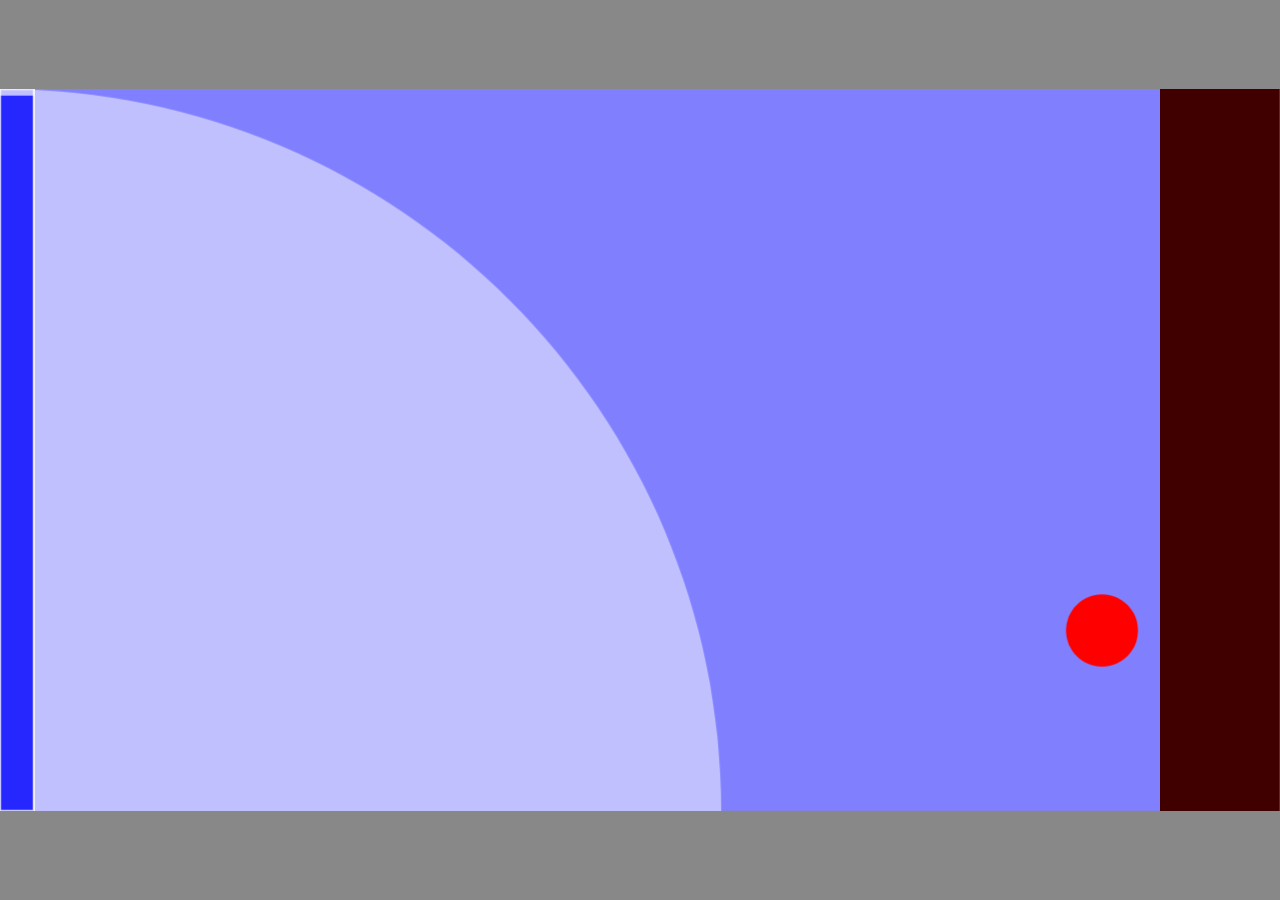
==== index.html @ 63246ddb "First" ====
<!DOCTYPE HTML>
<html>

<head>
    <meta charset="utf-8">
    <title>Egret</title>
    <meta name="viewport" content="width=device-width,initial-scale=1, minimum-scale=1, maximum-scale=1, user-scalable=no" />
    <meta name="apple-mobile-web-app-capable" content="yes" />
    <meta name="full-screen" content="true" />
    <meta name="screen-orientation" content="portrait" />
    <meta name="x5-fullscreen" content="true" />
    <meta name="360-fullscreen" content="true" />
    <style>
        html, body {
            -ms-touch-action: none;
            background: #888888;
            padding: 0;
            border: 0;
            margin: 0;
            height: 100%;
        }
    </style>
</head>

<body>
    <div style="margin: auto;width: 100%;height: 100%;" class="egret-player"
         data-entry-class="Main"
         data-orientation="portrait"
         data-scale-mode="showAll"
         data-frame-rate="30"
         data-content-width="640"
         data-content-height="1136"
         data-multi-fingered="2"
         data-show-fps="false" data-show-log="false"
         data-show-fps-style="x:0,y:0,size:12,textColor:0xffffff,bgAlpha:0.9">
    </div>
<script>
    var loadScript = function (list, callback) {
        var loaded = 0;
        var loadNext = function () {
            loadSingleScript(list[loaded], function () {
                loaded++;
                if (loaded >= list.length) {
                    callback();
                }
                else {
                    loadNext();
                }
            })
        };
        loadNext();
    };

    var loadSingleScript = function (src, callback) {
        var s = document.createElement('script');
        s.async = false;
        s.src = src;
        s.addEventListener('load', function () {
            s.parentNode.removeChild(s);
            s.removeEventListener('load', arguments.callee, false);
            callback();
        }, false);
        document.body.appendChild(s);
    };

    var xhr = new XMLHttpRequest();
    xhr.open('GET', './manifest.json?v=' + Math.random(), true);
    xhr.addEventListener("load", function () {
        var manifest = JSON.parse(xhr.response);
        var list = manifest.initial.concat(manifest.game);
        loadScript(list, function () {
            /**
             * {
             * "renderMode":, //Engine rendering mode, "canvas" or "webgl"
             * "audioType": 0 //Use the audio type, 0: default, 2: web audio, 3: audio
             * "antialias": //Whether the anti-aliasing is enabled in WebGL mode, true: on, false: off, defaults to false
             * "calculateCanvasScaleFactor": //a function return canvas scale factor
             * }
             **/
            egret.runEgret({ renderMode: "webgl", audioType: 0, calculateCanvasScaleFactor:function(context) {
                var backingStore = context.backingStorePixelRatio ||
                    context.webkitBackingStorePixelRatio ||
                    context.mozBackingStorePixelRatio ||
                    context.msBackingStorePixelRatio ||
                    context.oBackingStorePixelRatio ||
                    context.backingStorePixelRatio || 1;
                return (window.devicePixelRatio || 1) / backingStore;
            }});
        });
    });
    xhr.send(null);
</script>
</body>

</html>
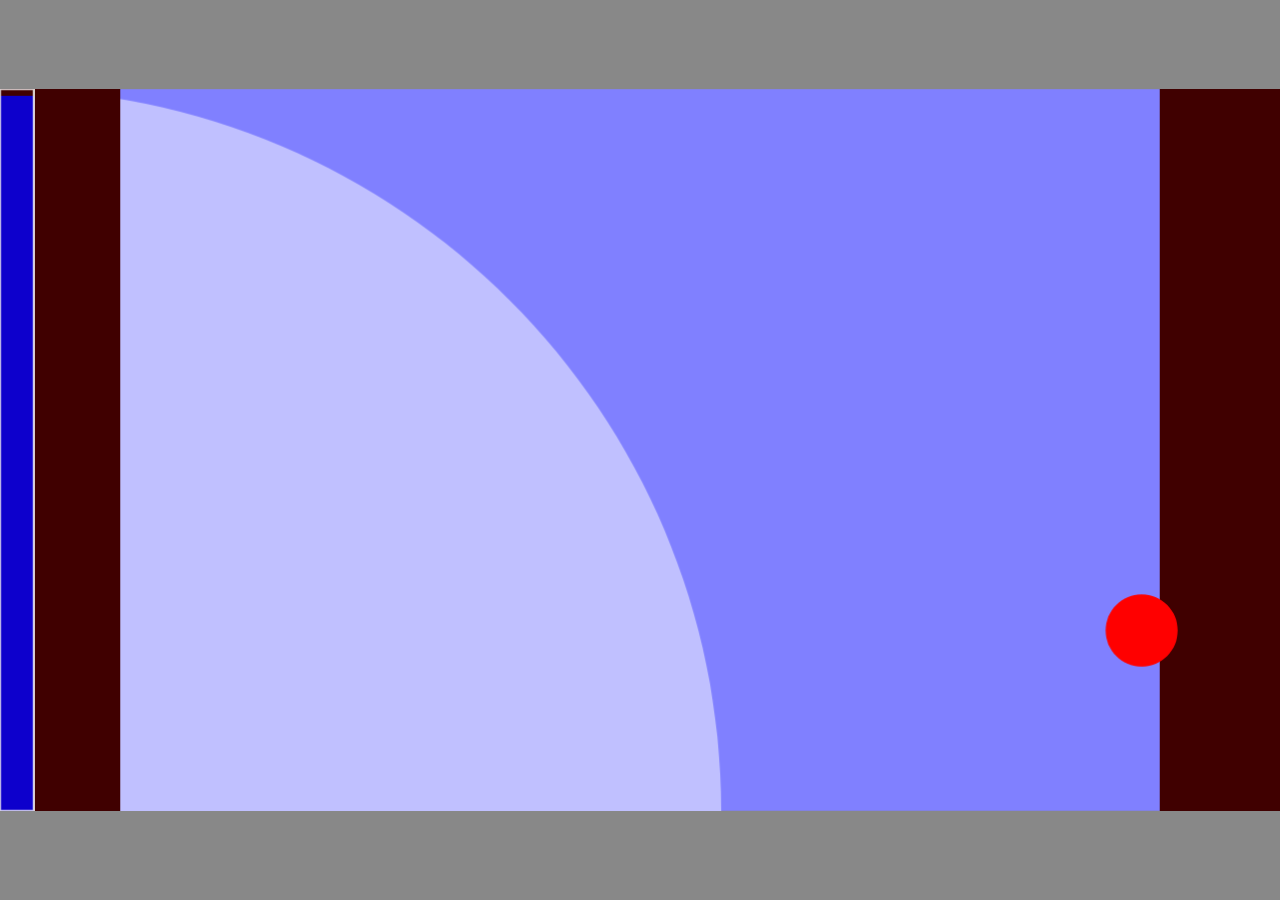
==== commit ccd52f57: "基本プレイ部分が完成" ====
--- a/index.html
+++ b/index.html
@@ -27,7 +27,7 @@
          data-entry-class="Main"
          data-orientation="portrait"
          data-scale-mode="showAll"
-         data-frame-rate="30"
+         data-frame-rate="60"
          data-content-width="640"
          data-content-height="1136"
          data-multi-fingered="2"
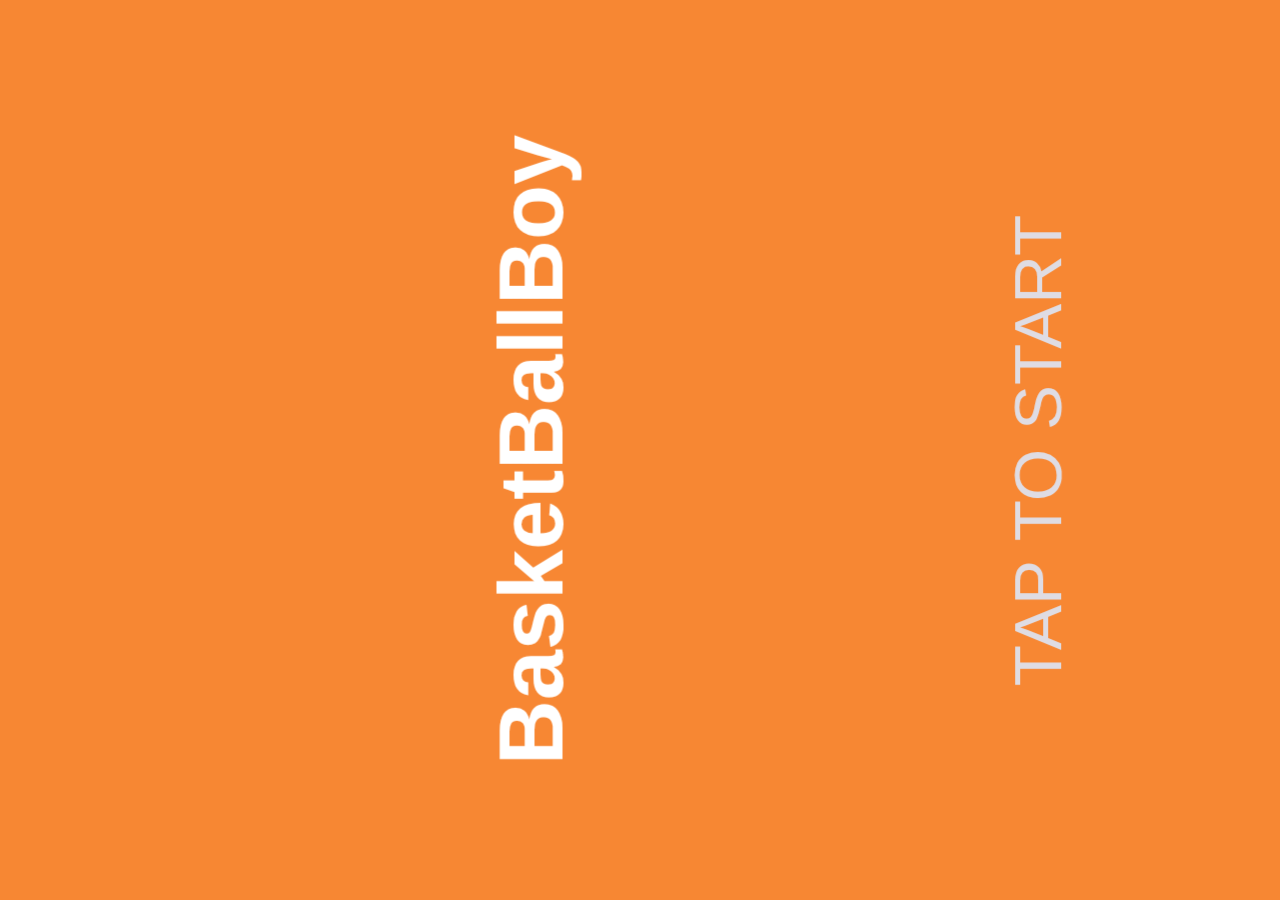
==== commit a893e601: "Updated icon and screenshot" ====
--- a/index.html
+++ b/index.html
@@ -26,7 +26,7 @@
     <div style="margin: auto;width: 100%;height: 100%;" class="egret-player"
          data-entry-class="Main"
          data-orientation="portrait"
-         data-scale-mode="showAll"
+         data-scale-mode="fixedWide"
          data-frame-rate="60"
          data-content-width="640"
          data-content-height="1136"
